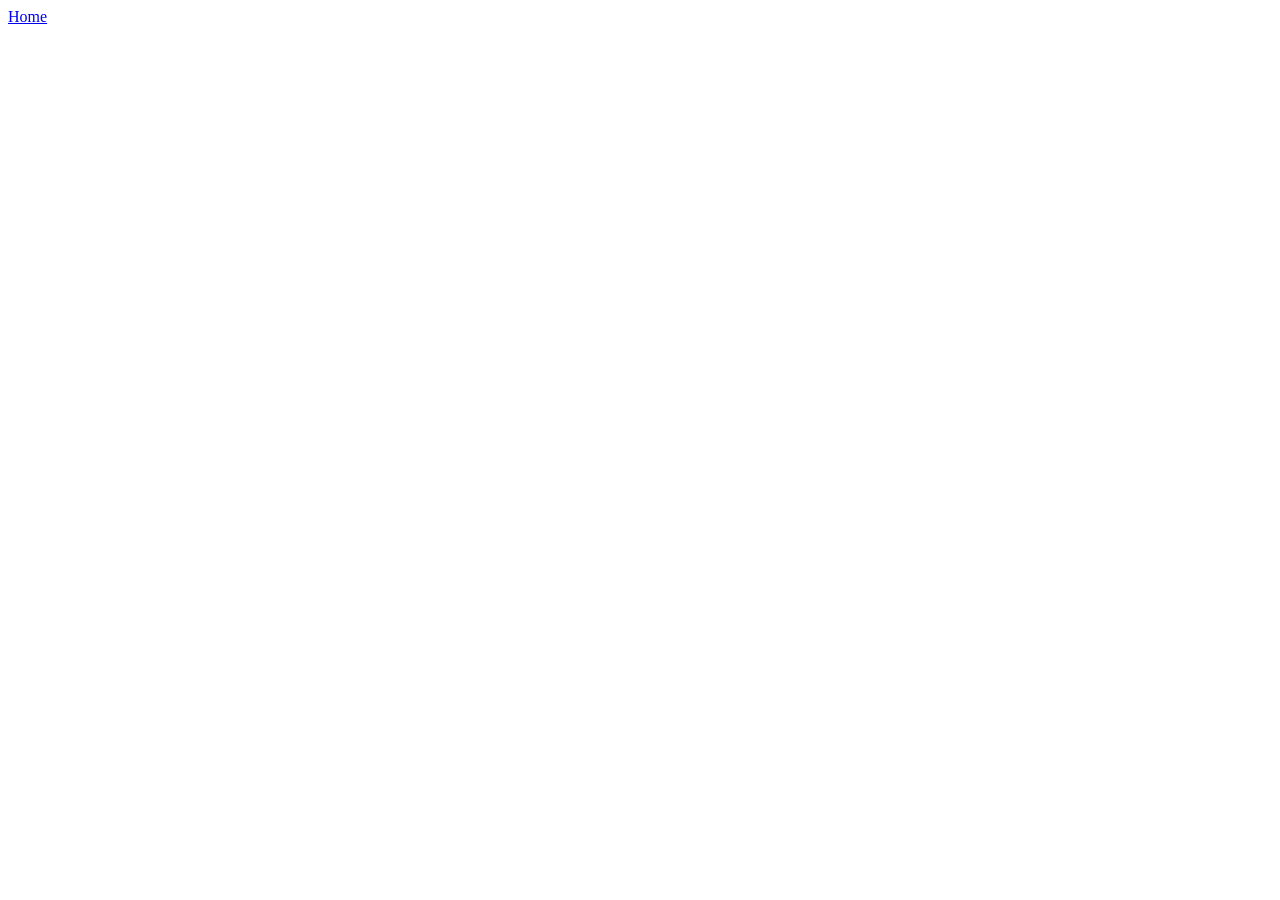
==== about.html @ 96e52934 "first commit" ====
<!DOCTYPE html>
<html lang="en">
<head>
    <meta charset="UTF-8">
    <meta name="viewport" content="width=device-width, initial-scale=1.0">
    <title>About</title>
</head>
<body>
    <nav>
        <a href="index.html">Home</a>
        <a href="about.html"></a>
    </nav>
    
</body>
</html>
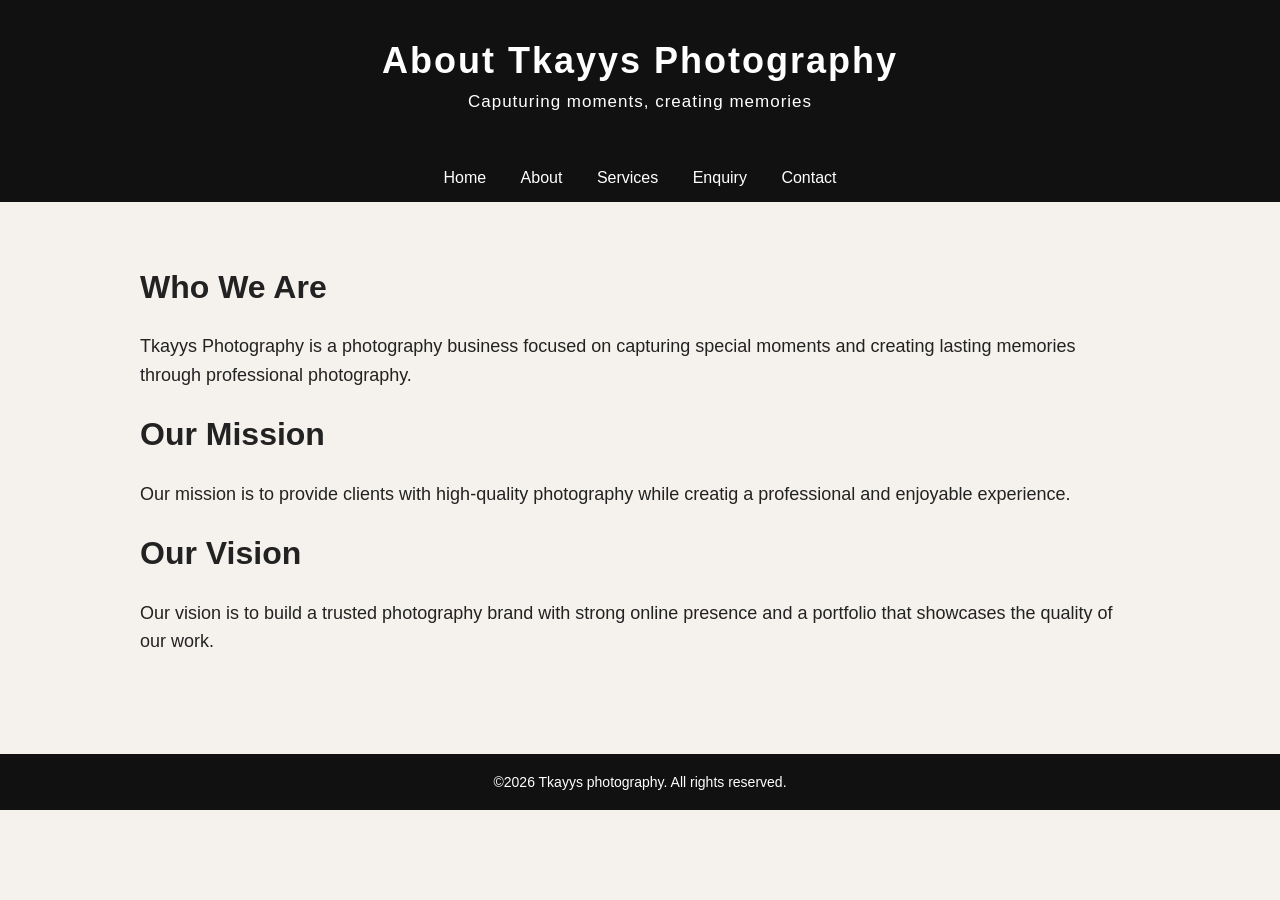
==== commit 9dcfa014: "Complete five-page photography website" ====
--- a/about.html
+++ b/about.html
@@ -3,13 +3,48 @@
 <head>
     <meta charset="UTF-8">
     <meta name="viewport" content="width=device-width, initial-scale=1.0">
-    <title>About</title>
+    <title>About - Tkayys Photography</title>
+
+    <link rel="stylesheet" href="style.css">
 </head>
+
 <body>
+    <header>
+        <h1>About Tkayys Photography</h1>
+        <p>Caputuring moments, creating memories</p>
+    </header>
+
     <nav>
         <a href="index.html">Home</a>
-        <a href="about.html"></a>
+         <a href="about.html">About</a>
+          <a href="services.html">Services</a>
+           <a href="enquiry.html">Enquiry</a>
+           <a href="contact.html">Contact</a>
     </nav>
+
+    <main>
+        <h2>Who We Are</h2>
+        <p>
+            Tkayys Photography is a photography business focused on
+             capturing special moments and creating lasting memories
+              through professional photography.
+        </p>
+        <h2>Our Mission</h2>
+
+        <p>
+            Our mission is to provide clients with high-quality 
+            photography while creatig a professional and enjoyable experience.
+         </p>
+         <h2>Our Vision</h2>
+         <p>
+            Our vision is to build a trusted photography brand with 
+            strong online presence and a portfolio that showcases the quality of our work.
+         </p>
+    </main>
+
+    <footer>
+        <p>&copy;2026 Tkayys photography. All rights reserved.</p>
+    </footer>
     
 </body>
 </html>
--- a/style.css
+++ b/style.css
@@ -0,0 +1,152 @@
+body {
+    font-family: Arial, sans-serif;
+    margin: 0;
+    background: #f5f2ed;
+    color: #222;
+}
+
+header {
+    background-color: #111;
+    color: white;
+    padding: 40px 25px 25px;
+    text-align: center;
+}
+
+header h1 {
+    margin: 0;
+    font-size: 40px;
+    letter-spacing: 2px;
+}
+
+header p {
+    margin-top: 10px;
+    font-size: 17px;
+    letter-spacing: 1px;
+}
+
+header h1 {
+    margin: 0;
+    font-size: 36px;
+}
+
+nav {
+    background-color: #111;
+    padding: 15px 25px;
+    text-align: center;
+}
+
+nav a {
+    color: white;
+    text-decoration: none;
+    margin: 0 15px;
+    font-size: 16px;
+}
+
+nav a:hover {
+    text-decoration: underline;
+}
+main a {
+    display: inline-block;
+    background-color: #111;
+    color: white;
+    padding: 12px 24px;
+    text-decoration: none;
+    margin-top: 15px;
+}
+
+main a:hover {
+    background-color: #333;
+}
+main {
+    padding: 40px;
+    max-width: 1000px;
+    margin: auto;
+}
+
+main h2 {
+    font-size: 32px;
+}
+
+main p {
+    font-size: 18px;
+    line-height: 1.6;
+}
+
+main img {
+    width: 100%;
+    max-width: 750px;
+    height: 500px;
+    object-fit: cover;
+    display: block;
+    margin: 30px auto;
+}
+
+footer {
+    background-color: #111;
+    color: white;
+    text-align: center;
+    padding: 20px;
+    margin-top: 40px;
+}
+form {
+    max-width: 600px;
+    margin-top: 30px;
+}
+
+label {
+    display: block;
+    margin-top: 15px;
+    margin-bottom: 5px;
+    font-weight: bold;
+}
+
+input,
+select,
+textarea {
+    width: 100%;
+    padding: 10px;
+    border: 1px solid #ccc;
+    font-family: Arial, sans-serif;
+    box-sizing: border-box;
+}
+
+textarea {
+    resize: vertical;
+}
+
+button {
+    background-color: #111;
+    color: white;
+    padding: 12px 25px;
+    border: none;
+    margin-top: 20px;
+    cursor: pointer;
+}
+
+button:hover {
+    background-color: #333;
+}
+
+footer p {
+    margin: 0;
+    font-size: 14px;
+}
+
+@media (max-width: 600px) {
+    header h1 {
+        font-size: 28px;
+    }
+
+    nav a {
+        display: block;
+        margin: 10px 0;
+    }
+
+    main {
+        padding: 25px;
+    }
+
+    main img {
+        height: 350px;
+    }
+}
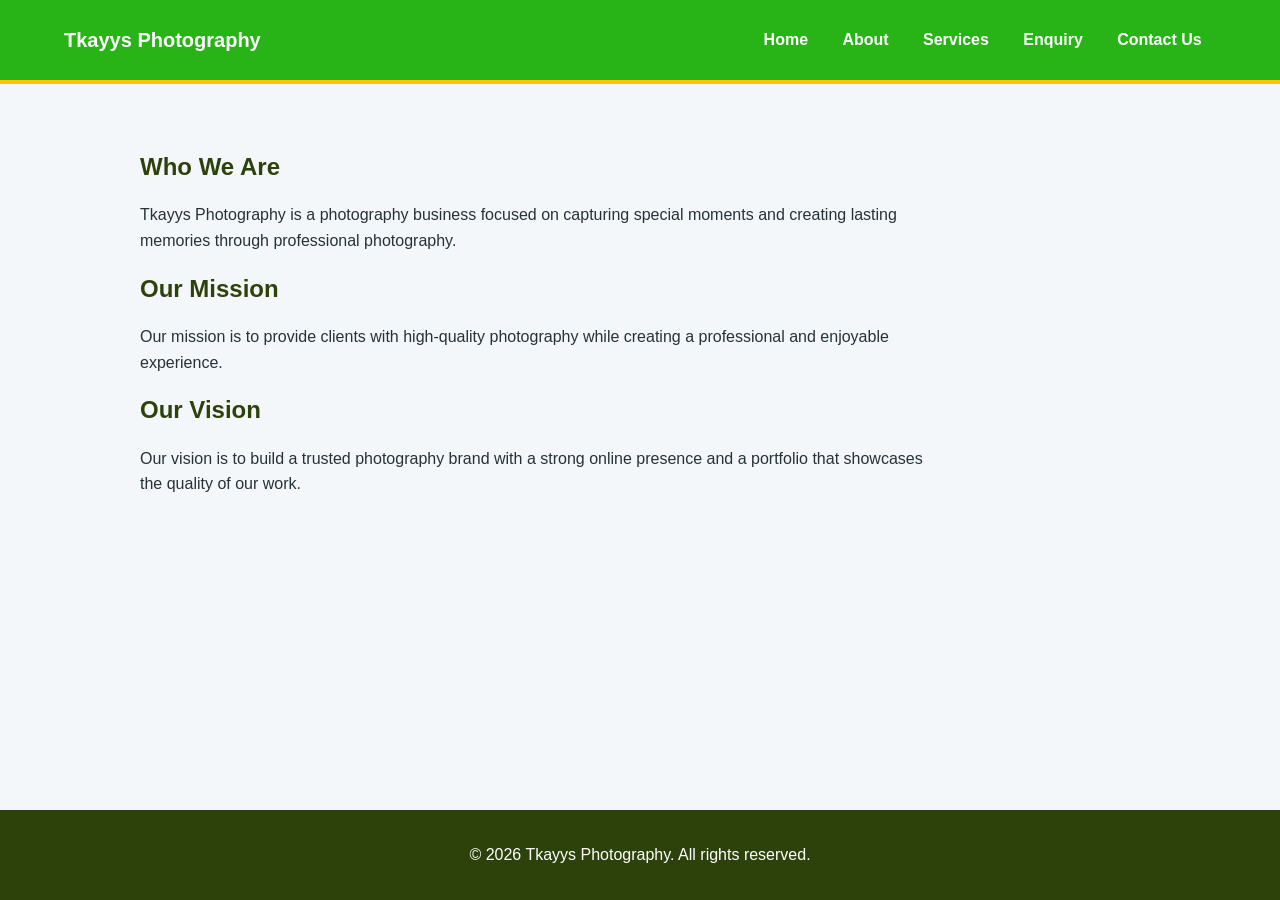
==== commit c5d3ef1b: "update website" ====
--- a/about.html
+++ b/about.html
@@ -4,47 +4,62 @@
     <meta charset="UTF-8">
     <meta name="viewport" content="width=device-width, initial-scale=1.0">
     <title>About - Tkayys Photography</title>
-
     <link rel="stylesheet" href="style.css">
 </head>
 
 <body>
-    <header>
-        <h1>About Tkayys Photography</h1>
-        <p>Caputuring moments, creating memories</p>
+
+    <header class="site-header">
+        <div class="container header-inner">
+
+            <a class="brand" href="index.html">Tkayys Photography</a>
+
+            <nav class="site-nav" aria-label="Main navigation">
+                <a href="index.html">Home</a>
+                <a href="about.html">About</a>
+                <a href="services.html">Services</a>
+                <a href="enquiry.html">Enquiry</a>
+                <a href="contactus.html">Contact Us</a>
+            </nav>
+
+        </div>
     </header>
 
-    <nav>
-        <a href="index.html">Home</a>
-         <a href="about.html">About</a>
-          <a href="services.html">Services</a>
-           <a href="enquiry.html">Enquiry</a>
-           <a href="contact.html">Contact</a>
-    </nav>
+    <main>
 
-    <main>
         <h2>Who We Are</h2>
+
         <p>
             Tkayys Photography is a photography business focused on
-             capturing special moments and creating lasting memories
-              through professional photography.
+            capturing special moments and creating lasting memories
+            through professional photography.
         </p>
+
         <h2>Our Mission</h2>
 
         <p>
-            Our mission is to provide clients with high-quality 
-            photography while creatig a professional and enjoyable experience.
-         </p>
-         <h2>Our Vision</h2>
-         <p>
-            Our vision is to build a trusted photography brand with 
-            strong online presence and a portfolio that showcases the quality of our work.
-         </p>
+            Our mission is to provide clients with high-quality
+            photography while creating a professional and enjoyable experience.
+        </p>
+
+        <h2>Our Vision</h2>
+
+        <p>
+            Our vision is to build a trusted photography brand with
+            a strong online presence and a portfolio that showcases
+            the quality of our work.
+        </p>
+
     </main>
 
-    <footer>
-        <p>&copy;2026 Tkayys photography. All rights reserved.</p>
+    </div>
+
+
+    <footer class="site-footer">
+        <div class="container">
+            <p>&copy; 2026 Tkayys Photography. All rights reserved.</p>
+        </div>
     </footer>
-    
+
 </body>
 </html>
--- a/style.css
+++ b/style.css
@@ -1,152 +1,352 @@
+:root {
+    --primary: #28b316;
+    --primary-dark: #2d420b;
+    --accent: #ffc400;
+    --background: #f4f7fa;
+    --surface: #ffffff;
+    --text: #263238;
+    --border: #d8e2ec;
+}
+
+* {
+    box-sizing: border-box;
+}
+
+html {
+    min-height: 100%;
+}
+
 body {
-    font-family: Arial, sans-serif;
     margin: 0;
-    background: #f5f2ed;
-    color: #222;
-}
-
-header {
-    background-color: #111;
-    color: white;
-    padding: 40px 25px 25px;
+    min-height: 100vh;
+    display: flex;
+    flex-direction: column;
+    background-color: var(--background);
+    color: var(--text);
+    font-family: Arial, Helvetica, sans-serif;
+    font-size: 16px;
+    line-height: 1.6;
+}
+
+.container {
+    width: min(90%, 1200px);
+    margin-inline: auto;
+}
+
+a {
+    text-decoration: none;
+    transition: 0.25s ease;
+}
+
+/* HEADER */
+
+.site-header {
+    background-color: var(--primary);
+    border-bottom: 4px solid var(--accent);
+}
+
+.header-inner {
+    display: flex;
+    align-items: center;
+    justify-content: space-between;
+    min-height: 80px;
+    gap: 2rem;
+}
+
+.brand {
+    color: #ffffff;
+    font-size: 1.25rem;
+    font-weight: bold;
+}
+
+.site-nav {
+    display: flex;
+    gap: 0.35rem;
+}
+
+.site-nav a {
+    padding: 0.7rem 0.9rem;
+    border-radius: 6px;
+    color: #ffffff;
+    font-weight: bold;
+}
+
+.site-nav a:hover {
+    background-color: var(--accent);
+    color: var(--primary-dark);
+    transform: translateY(-2px);
+}
+
+/* MAIN CONTENT */
+
+main {
+    flex: 1;
+    width: min(90%, 1000px);
+    margin: 0 auto;
+    padding: 4rem 0;
+}
+
+main h1,
+main h2 {
+    color: var(--primary-dark);
+    margin-top: 0;
+}
+
+main h2 {
+    margin-bottom: 1rem;
+}
+
+main h3 {
+    color: var(--primary-dark);
+    margin-top: 2rem;
+}
+
+main p {
+    max-width: 800px;
+}
+
+/* HOME PAGE IMAGE */
+
+/* HOME PAGE IMAGE */
+
+main > img {
+    display: block;
+    width: 100%;
+    max-width: 800px;
+    height: auto;
+    margin: 2rem auto;
+    border-radius: 10px;
+    box-shadow: 0 5px 15px rgba(0, 0, 0, 0.12);
+}
+
+/* BUTTONS */
+
+main > a {
+    display: inline-block;
+    margin-top: 1rem;
+    padding: 0.8rem 1.2rem;
+    background-color: var(--primary);
+    color: #ffffff;
+    border-radius: 6px;
+    font-weight: bold;
+}
+
+main > a:hover {
+    background-color: var(--primary-dark);
+    transform: translateY(-2px);
+}
+
+/* SERVICES PAGE */
+
+.page-header {
+    padding: 4rem 0;
+    background-color: var(--primary-dark);
+    color: #ffffff;
     text-align: center;
 }
 
-header h1 {
+.page-header .container {
+    width: min(90%, 1200px);
+}
+
+.eyebrow {
+    margin-bottom: 0.5rem;
+    color: var(--accent);
+    font-weight: bold;
+    text-transform: uppercase;
+}
+
+.page-header h1 {
+    margin: 0 0 1rem;
+    color: #ffffff;
+    font-size: clamp(2rem, 5vw, 3.25rem);
+}
+
+.page-introduction {
+    max-width: 700px;
+    margin: 0 auto;
+}
+
+.services-section {
+    padding: 4rem 0;
+}
+
+.services-section .container {
+    width: min(90%, 1200px);
+}
+
+.section-heading {
+    margin: 0 0 2rem;
+    color: var(--primary);
+    text-align: center;
+}
+
+.services-grid {
+    display: grid;
+    grid-template-columns: repeat(3, 1fr);
+    gap: 1.5rem;
+}
+
+.service-card {
+    overflow: hidden;
+    background-color: var(--surface);
+    border: 1px solid var(--border);
+    border-radius: 10px;
+    box-shadow: 0 5px 15px rgba(0, 0, 0, 0.12);
+    transition: transform 0.25s ease;
+}
+
+.service-card:hover {
+    transform: translateY(-5px);
+}
+
+.service-image {
+    display: block;
+    width: 100%;
+    height: 220px;
+    object-fit: cover;
+}
+
+.service-content {
+    padding: 1.25rem;
+}
+
+.service-content h3 {
+    margin: 0 0 0.5rem;
+    color: var(--primary);
+}
+
+.service-content p {
+    margin-bottom: 0;
+}
+
+/* FORMS */
+
+form {
+    max-width: 700px;
+    margin-top: 2rem;
+    padding: 2rem;
+    background-color: var(--surface);
+    border: 1px solid var(--border);
+    border-radius: 10px;
+    box-shadow: 0 5px 15px rgba(0, 0, 0, 0.08);
+}
+
+form label {
+    display: block;
+    margin-top: 1rem;
+    margin-bottom: 0.4rem;
+    font-weight: bold;
+    color: var(--primary-dark);
+}
+
+form input,
+form select,
+form textarea {
+    width: 100%;
+    padding: 0.8rem;
+    border: 1px solid var(--border);
+    border-radius: 6px;
+    font-family: inherit;
+    font-size: 1rem;
+}
+
+form input:focus,
+form select:focus,
+form textarea:focus {
+    outline: 2px solid var(--primary);
+    border-color: var(--primary);
+}
+
+form button {
+    margin-top: 1.5rem;
+    padding: 0.8rem 1.4rem;
+    background-color: var(--primary);
+    color: #ffffff;
+    border: none;
+    border-radius: 6px;
+    font-size: 1rem;
+    font-weight: bold;
+    cursor: pointer;
+    transition: 0.25s ease;
+}
+
+form button:hover {
+    background-color: var(--primary-dark);
+    transform: translateY(-2px);
+}
+
+/* CONTACT MAP */
+
+iframe {
+    display: block;
+    width: 100%;
+    max-width: 800px;
+    margin-top: 1.5rem;
+    border-radius: 10px;
+    box-shadow: 0 5px 15px rgba(0, 0, 0, 0.12);
+}
+
+/* FOOTER */
+
+.site-footer {
+    margin-top: auto;
+    padding: 2rem 0;
+    background-color: var(--primary-dark);
+    color: #ffffff;
+    text-align: center;
+}
+
+.site-footer p {
     margin: 0;
-    font-size: 40px;
-    letter-spacing: 2px;
-}
-
-header p {
-    margin-top: 10px;
-    font-size: 17px;
-    letter-spacing: 1px;
-}
-
-header h1 {
-    margin: 0;
-    font-size: 36px;
-}
-
-nav {
-    background-color: #111;
-    padding: 15px 25px;
-    text-align: center;
-}
-
-nav a {
-    color: white;
-    text-decoration: none;
-    margin: 0 15px;
-    font-size: 16px;
-}
-
-nav a:hover {
-    text-decoration: underline;
-}
-main a {
-    display: inline-block;
-    background-color: #111;
-    color: white;
-    padding: 12px 24px;
-    text-decoration: none;
-    margin-top: 15px;
-}
-
-main a:hover {
-    background-color: #333;
-}
-main {
-    padding: 40px;
-    max-width: 1000px;
-    margin: auto;
-}
-
-main h2 {
-    font-size: 32px;
-}
-
-main p {
-    font-size: 18px;
-    line-height: 1.6;
-}
-
-main img {
-    width: 100%;
-    max-width: 750px;
-    height: 500px;
-    object-fit: cover;
-    display: block;
-    margin: 30px auto;
-}
-
-footer {
-    background-color: #111;
-    color: white;
-    text-align: center;
-    padding: 20px;
-    margin-top: 40px;
-}
-form {
-    max-width: 600px;
-    margin-top: 30px;
-}
-
-label {
-    display: block;
-    margin-top: 15px;
-    margin-bottom: 5px;
-    font-weight: bold;
-}
-
-input,
-select,
-textarea {
-    width: 100%;
-    padding: 10px;
-    border: 1px solid #ccc;
-    font-family: Arial, sans-serif;
-    box-sizing: border-box;
-}
-
-textarea {
-    resize: vertical;
-}
-
-button {
-    background-color: #111;
-    color: white;
-    padding: 12px 25px;
-    border: none;
-    margin-top: 20px;
-    cursor: pointer;
-}
-
-button:hover {
-    background-color: #333;
-}
-
-footer p {
-    margin: 0;
-    font-size: 14px;
-}
+}
+
+/* TABLET */
+
+@media (max-width: 900px) {
+
+    .header-inner {
+        flex-direction: column;
+        padding: 1rem 0;
+    }
+
+    .site-nav {
+        justify-content: center;
+        flex-wrap: wrap;
+    }
+
+    .services-grid {
+        grid-template-columns: repeat(2, 1fr);
+    }
+}
+
+/* PHONE */
 
 @media (max-width: 600px) {
-    header h1 {
-        font-size: 28px;
-    }
-
-    nav a {
-        display: block;
-        margin: 10px 0;
+
+    .site-nav {
+        width: 100%;
+        flex-direction: column;
+    }
+
+    .site-nav a {
+        width: 100%;
+        text-align: center;
     }
 
     main {
-        padding: 25px;
-    }
-
-    main img {
-        height: 350px;
+        padding: 2.5rem 0;
+    }
+
+    .services-grid {
+        grid-template-columns: 1fr;
+    }
+
+    .page-header {
+        padding: 3rem 0;
+    }
+
+    form {
+        padding: 1.25rem;
     }
 }
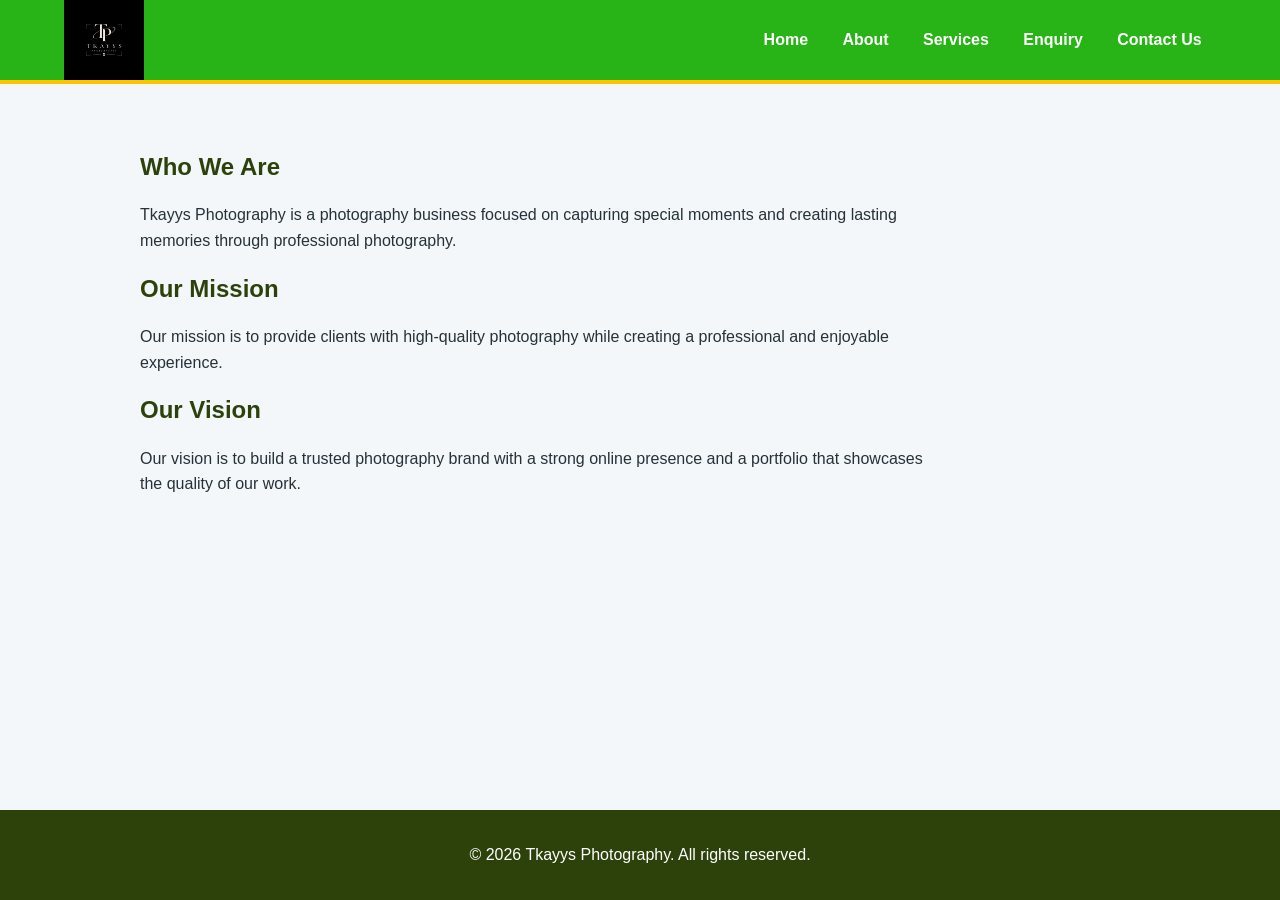
==== commit e420da85: "update website" ====
--- a/about.html
+++ b/about.html
@@ -12,7 +12,9 @@
     <header class="site-header">
         <div class="container header-inner">
 
-            <a class="brand" href="index.html">Tkayys Photography</a>
+        <a class="brand" href="index.html">
+    <img src="images/Tkayys logo.png" alt="Tkayys Photography Logo">
+</a></a>
 
             <nav class="site-nav" aria-label="Main navigation">
                 <a href="index.html">Home</a>
--- a/style.css
+++ b/style.css
@@ -53,7 +53,14 @@
     gap: 2rem;
 }
 
-.brand {
+.brand img {
+    width: 80px;
+    height: 80px;
+    object-fit: contain;
+    display: block;
+} 
+
+{
     color: #ffffff;
     font-size: 1.25rem;
     font-weight: bold;
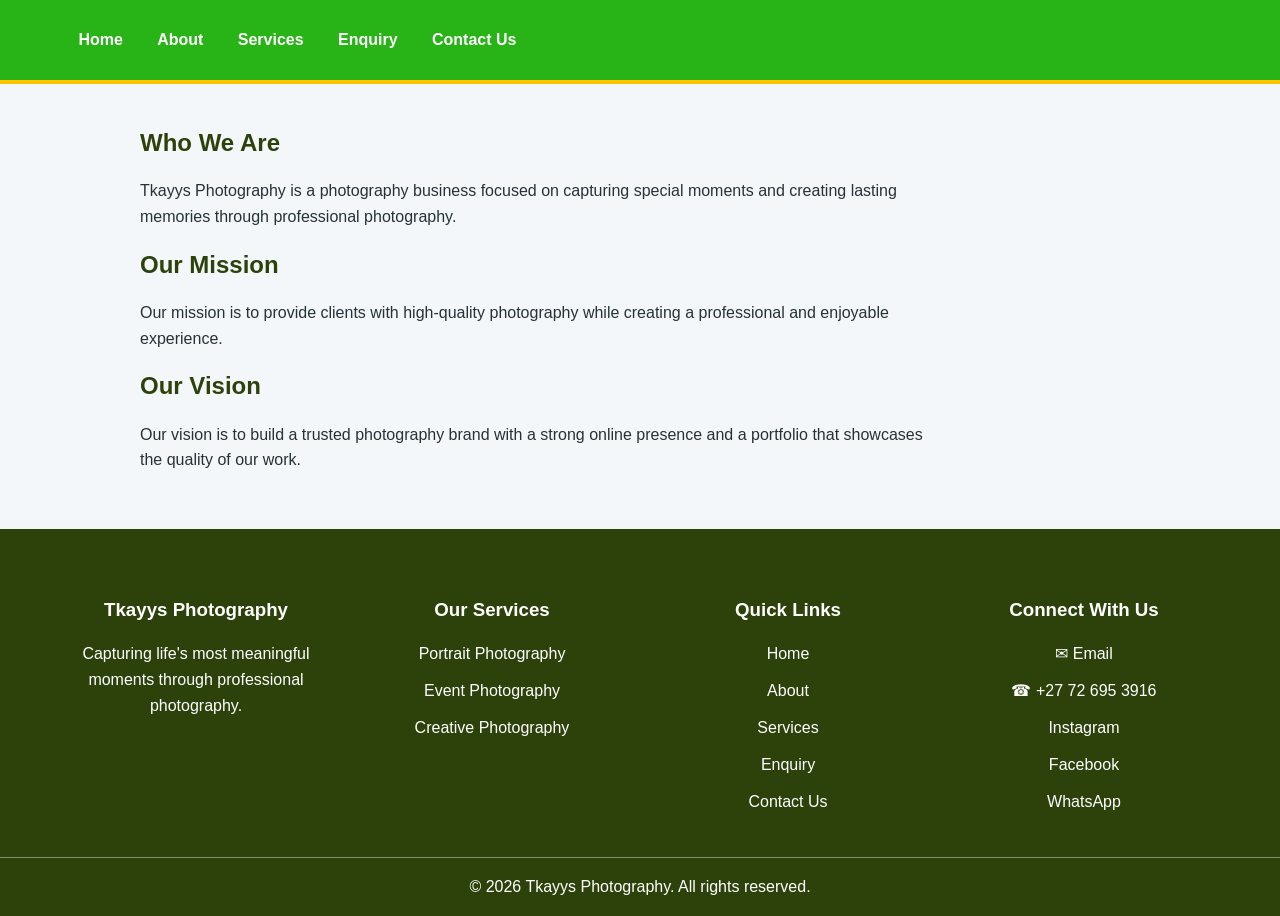
==== commit dc451302: "Complete Assignment 1 Part 2 website" ====
--- a/about.html
+++ b/about.html
@@ -10,11 +10,7 @@
 <body>
 
     <header class="site-header">
-        <div class="container header-inner">
-
-        <a class="brand" href="index.html">
-    <img src="images/Tkayys logo.png" alt="Tkayys Photography Logo">
-</a></a>
+     <div class="container header-inner">
 
             <nav class="site-nav" aria-label="Main navigation">
                 <a href="index.html">Home</a>
@@ -58,10 +54,46 @@
 
 
     <footer class="site-footer">
-        <div class="container">
-            <p>&copy; 2026 Tkayys Photography. All rights reserved.</p>
+    <div class="container footer-grid">
+
+        <div class="footer-column">
+            <h3>Tkayys Photography</h3>
+            <p>Capturing life's most meaningful moments through professional photography.</p>
         </div>
-    </footer>
 
+        <div class="footer-column">
+            <h3>Our Services</h3>
+            <a href="services.html">Portrait Photography</a>
+            <a href="services.html">Event Photography</a>
+            <a href="services.html">Creative Photography</a>
+        </div>
+
+        <div class="footer-column">
+            <h3>Quick Links</h3>
+            <a href="index.html">Home</a>
+            <a href="about.html">About</a>
+            <a href="services.html">Services</a>
+            <a href="enquiry.html">Enquiry</a>
+            <a href="contactus.html">Contact Us</a>
+        </div>
+
+        <div class="footer-column">
+            <h3>Connect With Us</h3>
+            <a href="mailto:tkayysphotography12@gmail.com">✉ Email</a>
+            <a href="tel:+27726953916">☎ +27 72 695 3916</a>
+            <a href="https://www.instagram.com/tkayysphotography12/" target="_blank"> Instagram</a>
+            <a href="https://www.facebook.com/djtkayy12" target="_blank"> Facebook</a>
+            <a href="https://wa.me/27726953916" target="_blank"> WhatsApp</a>
+        </div>
+
+    </div>
+
+    <div class="footer-bottom">
+        <p>&copy; 2026 Tkayys Photography. All rights reserved.</p>
+    </div>
+</footer>
+    </div>
+</footer>
+<script src="script.js"></script>
 </body>
 </html>
--- a/style.css
+++ b/style.css
@@ -53,18 +53,22 @@
     gap: 2rem;
 }
 
+.brand {
+    display: flex;
+    align-items: center;
+    color: #ffffff;
+    font-size: 1.25rem;
+    font-weight: bold;
+}
+
 .brand img {
-    width: 80px;
-    height: 80px;
+    width: 70px;
+    height: 70px;
     object-fit: contain;
     display: block;
-} 
-
-{
-    color: #ffffff;
-    font-size: 1.25rem;
-    font-weight: bold;
-}
+    filter: brightness(0) invert(1);
+}
+
 
 .site-nav {
     display: flex;
@@ -308,6 +312,122 @@
     margin: 0;
 }
 
+/* CONTACT PAGE */
+
+.contact-grid {
+    display: grid;
+    grid-template-columns: 1fr 1fr;
+    gap: 2rem;
+    align-items: start;
+    margin-top: 2rem;
+}
+
+.contact-form,
+.contact-map {
+    background-color: var(--surface);
+    border: 1px solid var(--border);
+    border-radius: 10px;
+    padding: 2rem;
+    box-shadow: 0 5px 15px rgba(0, 0, 0, 0.08);
+}
+
+.contact-form form {
+    max-width: none;
+    margin-top: 1rem;
+    padding: 0;
+    border: none;
+    box-shadow: none;
+}
+
+.contact-map iframe {
+    width: 100%;
+    height: 450px;
+    max-width: none;
+    margin-top: 1rem;
+}
+
+/* FOOTER QUICK LINKS */
+
+.footer-inner {
+    display: flex;
+    justify-content: space-between;
+    align-items: center;
+    gap: 2rem;
+    text-align: left;
+}
+
+.quick-links h3 {
+    margin: 0 0 0.5rem;
+    color: var(--accent);
+}
+
+.quick-links a {
+    color: #ffffff;
+    margin-right: 1rem;
+}
+
+.quick-links a:hover {
+    color: var(--accent);
+}
+
+/* CONTACT PAGE */
+
+.contact-grid {
+    display: grid;
+    grid-template-columns: 1fr 1fr;
+    gap: 2rem;
+    align-items: start;
+    margin-top: 2rem;
+}
+
+.contact-form,
+.contact-map {
+    background-color: var(--surface);
+    border: 1px solid var(--border);
+    border-radius: 10px;
+    padding: 2rem;
+    box-shadow: 0 5px 15px rgba(0, 0, 0, 0.08);
+}
+
+.contact-form form {
+    max-width: none;
+    margin-top: 1rem;
+    padding: 0;
+    border: none;
+    box-shadow: none;
+}
+
+.contact-map iframe {
+    width: 100%;
+    height: 450px;
+    max-width: none;
+    margin-top: 1rem;
+}
+
+/* FOOTER QUICK LINKS */
+
+.footer-inner {
+    display: flex;
+    justify-content: space-between;
+    align-items: center;
+    gap: 2rem;
+    text-align: left;
+}
+
+.quick-links h3 {
+    margin: 0 0 0.5rem;
+    color: var(--accent);
+}
+
+.quick-links a {
+    color: #ffffff;
+    margin-right: 1rem;
+}
+
+.quick-links a:hover {
+    color: var(--accent);
+}
+
 /* TABLET */
 
 @media (max-width: 900px) {
@@ -324,6 +444,7 @@
 
     .services-grid {
         grid-template-columns: repeat(2, 1fr);
+        
     }
 }
 
@@ -340,6 +461,7 @@
         width: 100%;
         text-align: center;
     }
+    }
 
     main {
         padding: 2.5rem 0;
@@ -356,4 +478,134 @@
     form {
         padding: 1.25rem;
     }
+
+    /* CONTACT PAGE LAYOUT */
+
+.contact-layout {
+    display: grid;
+    grid-template-columns: 1fr 1fr;
+    gap: 2rem;
+    align-items: start;
+}
+
+.enquiry-form,
+.location {
+    width: 100%;
+}
+
+.location iframe {
+    width: 100%;
+    height: 450px;
+    border: 0;
+}
+
+/* PHONE */
+
+@media (max-width: 600px) {
+    .contact-layout {
+        grid-template-columns: 1fr;
+    }
+}
+/* FOOTER SOCIAL LINKS */
+
+.footer-links {
+    text-align: center;
+    margin-bottom: 1.5rem;
+}
+
+.footer-links h3 {
+    margin-bottom: 1rem;
+}
+
+.footer-links a {
+    color: #ffffff;
+    text-decoration: none;
+    margin: 0 1rem;
+    font-weight: 500;
+}
+
+.footer-links a:hover {
+    text-decoration: underline;
+    opacity: 0.8;
+}
+
+/* FOUR COLUMN FOOTER */
+
+.site-footer {
+    background: #2d420b;
+    color: white;
+    padding: 3rem 0 1rem;
+}
+
+.footer-grid {
+    display: grid;
+    grid-template-columns: repeat(4, 1fr);
+    gap: 2rem;
+}
+
+.footer-column h3 {
+    margin-bottom: 1rem;
+    color: white;
+}
+
+.footer-column p {
+    line-height: 1.6;
+    margin-bottom: 0.7rem;
+}
+
+.footer-column a {
+    display: block;
+    color: white;
+    text-decoration: none;
+    margin-bottom: 0.7rem;
+}
+
+.footer-column a:hover {
+    text-decoration: underline;
+}
+
+.footer-bottom {
+    text-align: center;
+    margin-top: 2rem;
+    padding-top: 1rem;
+    border-top: 1px solid rgba(255, 255, 255, 0.4);
+}
+
+.footer-bottom p {
+    margin: 0;
+}
+
+/* TABLET */
+
+@media (max-width: 900px) {
+    .footer-grid {
+        grid-template-columns: repeat(2, 1fr);
+    }
+}
+
+/* PHONE */
+
+@media (max-width: 600px) {
+    .footer-grid {
+        grid-template-columns: 1fr;
+        text-align: center;
+    }
+}
+
+/* HOMEPAGE HERO ALIGNMENT */
+
+.hero {
+    max-width: 1100px;
+    margin: 0 auto;
+    padding-left: 1rem;
+    padding-right: 1rem;
+}
+
+.hero-text {
+    padding-left: 0;
+    transform: translateX(-25x);
+}
+
+.hero-image {
+    transform: translateX(-25px);
 }
